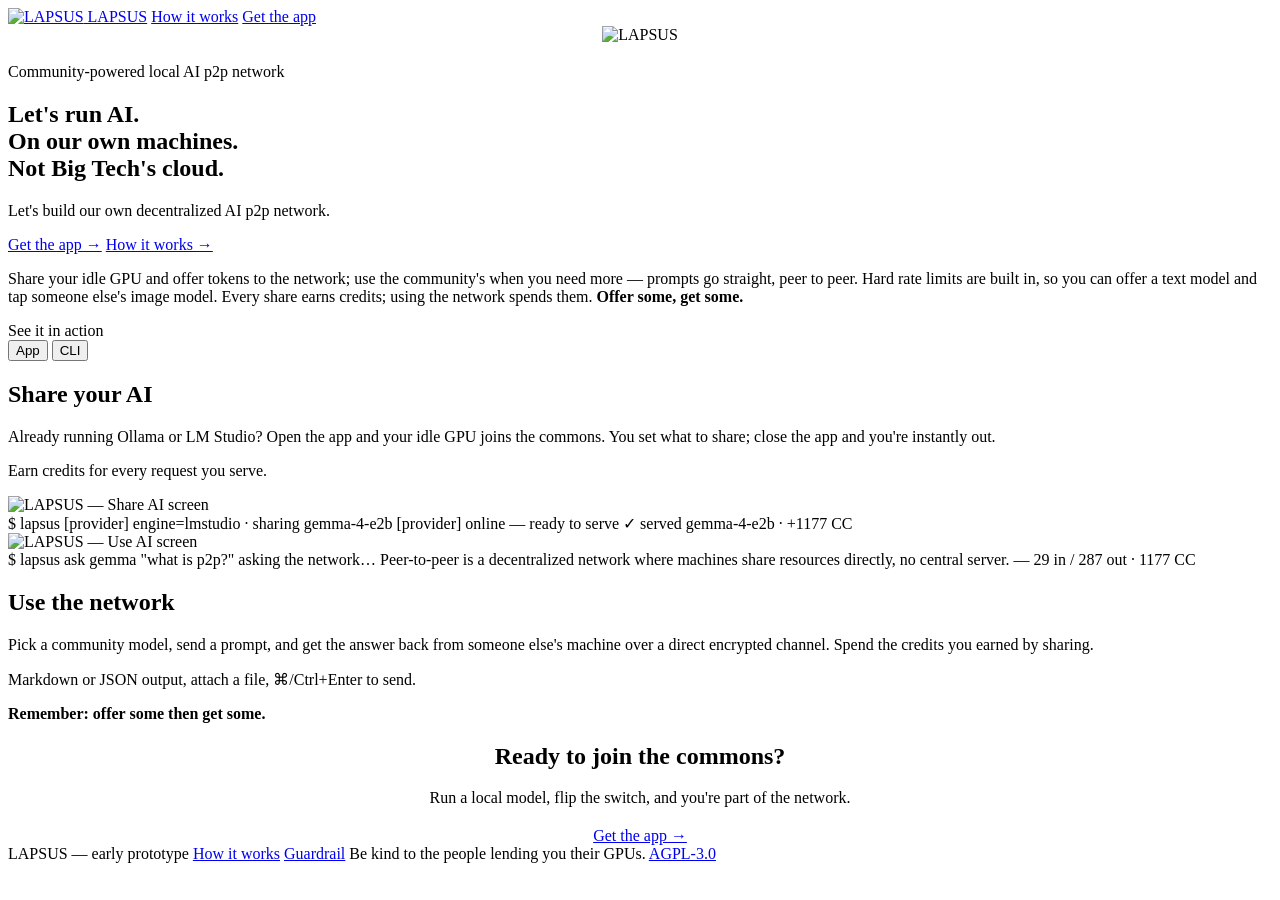
==== web/index.html @ 3c541bc5 "LAPSUS coordinator — the thin server for the p2p network Discovery, WebRTC signaling relay, and a Co" ====
<!DOCTYPE html>
<html lang="en">
<head>
  <meta charset="utf-8" />
  <meta name="viewport" content="width=device-width, initial-scale=1" />
  <title>LAPSUS — community-powered local AI</title>
  <meta name="description" content="A peer-to-peer network for local AI. Share your idle GPU, use the community's — directly, peer to peer. No Big Tech in the middle." />
  <link rel="icon" href="/assets/lapsus.png" />
  <link rel="stylesheet" href="/styles.css" />
</head>
<body>
  <div class="wrap">
    <nav class="nav">
      <a href="/" class="brand"><img src="/assets/lapsus.png" alt="LAPSUS" /> LAPSUS</a>
      <a href="/how" class="lnk">How it works</a>
      <span class="spacer"></span>
      <a href="/get" class="btn btn-primary">Get the app</a>
    </nav>

    <section class="hero">
      <div style="text-align:center;margin-bottom:1.2rem">
        <img src="/assets/lapsus.png" alt="LAPSUS" style="height:96px;width:96px" />
      </div>
      <div class="eyebrow">Community-powered local AI p2p network</div>
      <h1 class="motto">Let's run AI.<br />On our own machines.<br />Not Big Tech's cloud.</h1>
      <p class="lede">Let's build our own decentralized AI p2p network.</p>
      <div class="cta">
        <a href="/get" class="btn btn-primary">Get the app →</a>
        <a href="/how" class="btn btn-secondary">How it works →</a>
      </div>
    </section>

    <div class="intro-lede">
      <p>
        Share your idle GPU and offer tokens to the network; use the community's when you need
        more — prompts go straight, peer to peer. Hard rate limits are built in, so you can offer
        a text model and tap someone else's image model. Every share earns credits; using the
        network spends them. <strong>Offer some, get some.</strong>
      </p>
    </div>

    <div class="howhead">
      <span class="eyebrow">See it in action</span>
      <div class="pills">
        <button class="pill on" data-pill="app" onclick="setDemo('app')">App</button>
        <button class="pill" data-pill="cli" onclick="setDemo('cli')">CLI</button>
      </div>
    </div>

    <section class="section">
      <div>
        <h2>Share your AI</h2>
        <p>
          Already running Ollama or LM Studio? Open the app and your idle GPU joins the commons.
          You set what to share; close the app and you're instantly out.
        </p>
        <p class="muted">Earn credits for every request you serve.</p>
      </div>
      <div data-demo="app" class="show term shotframe">
        <div class="bar"><i></i><i></i><i></i></div>
        <img src="/assets/shot-share.png" class="shot" alt="LAPSUS — Share AI screen" />
      </div>
      <div data-demo="cli" class="term">
        <div class="bar"><i></i><i></i><i></i></div>
        <div class="body"><span class="you">$ lapsus</span>
    <span class="dim">[provider]</span> engine=lmstudio · sharing gemma-4-e2b
    <span class="dim">[provider]</span> online — ready to serve
    <span class="ok">✓ served gemma-4-e2b · +1177 CC</span></div>
      </div>
    </section>

    <section class="section">
      <div data-demo="app" class="show term shotframe">
        <div class="bar"><i></i><i></i><i></i></div>
        <img src="/assets/shot-use.png" class="shot" alt="LAPSUS — Use AI screen" />
      </div>
      <div data-demo="cli" class="term">
        <div class="bar"><i></i><i></i><i></i></div>
        <div class="body"><span class="you">$ lapsus ask gemma "what is p2p?"</span>
    <span class="dim">asking the network…</span>
    Peer-to-peer is a decentralized network where
    machines share resources directly, no central server.
    <span class="dim">― 29 in / 287 out · 1177 CC</span></div>
      </div>
      <div>
        <h2>Use the network</h2>
        <p>
          Pick a community model, send a prompt, and get the answer back from someone else's machine
          over a direct encrypted channel. Spend the credits you earned by sharing.
        </p>
        <p class="muted">Markdown or JSON output, attach a file, ⌘/Ctrl+Enter to send.</p>
        <p style="margin-top:.6rem"><strong>Remember: offer some then get some.</strong></p>
      </div>
    </section>

    <div class="block" style="text-align:center">
      <h2 class="block-title">Ready to join the commons?</h2>
      <p class="block-lede" style="margin-bottom:1.2rem">Run a local model, flip the switch, and you're part of the network.</p>
      <div class="cta"><a href="/get" class="btn btn-primary">Get the app →</a></div>
    </div>

    <footer class="footer">
      <span>LAPSUS — early prototype</span>
      <span class="spacer"></span>
      <a href="/how">How it works</a>
      <a href="/guardrail">Guardrail</a>
      <span class="muted">Be kind to the people lending you their GPUs.</span>
      <a href="https://github.com/pythononwheels/lapsus-app/blob/main/LICENSE" target="_blank" rel="noopener">AGPL-3.0</a>
    </footer>
  </div>

  <script>
    function setDemo(which){
      document.querySelectorAll('[data-pill]').forEach(b => b.classList.toggle('on', b.dataset.pill === which));
      document.querySelectorAll('[data-demo]').forEach(d => d.classList.toggle('show', d.dataset.demo === which));
    }
  </script>
</body>
</html>
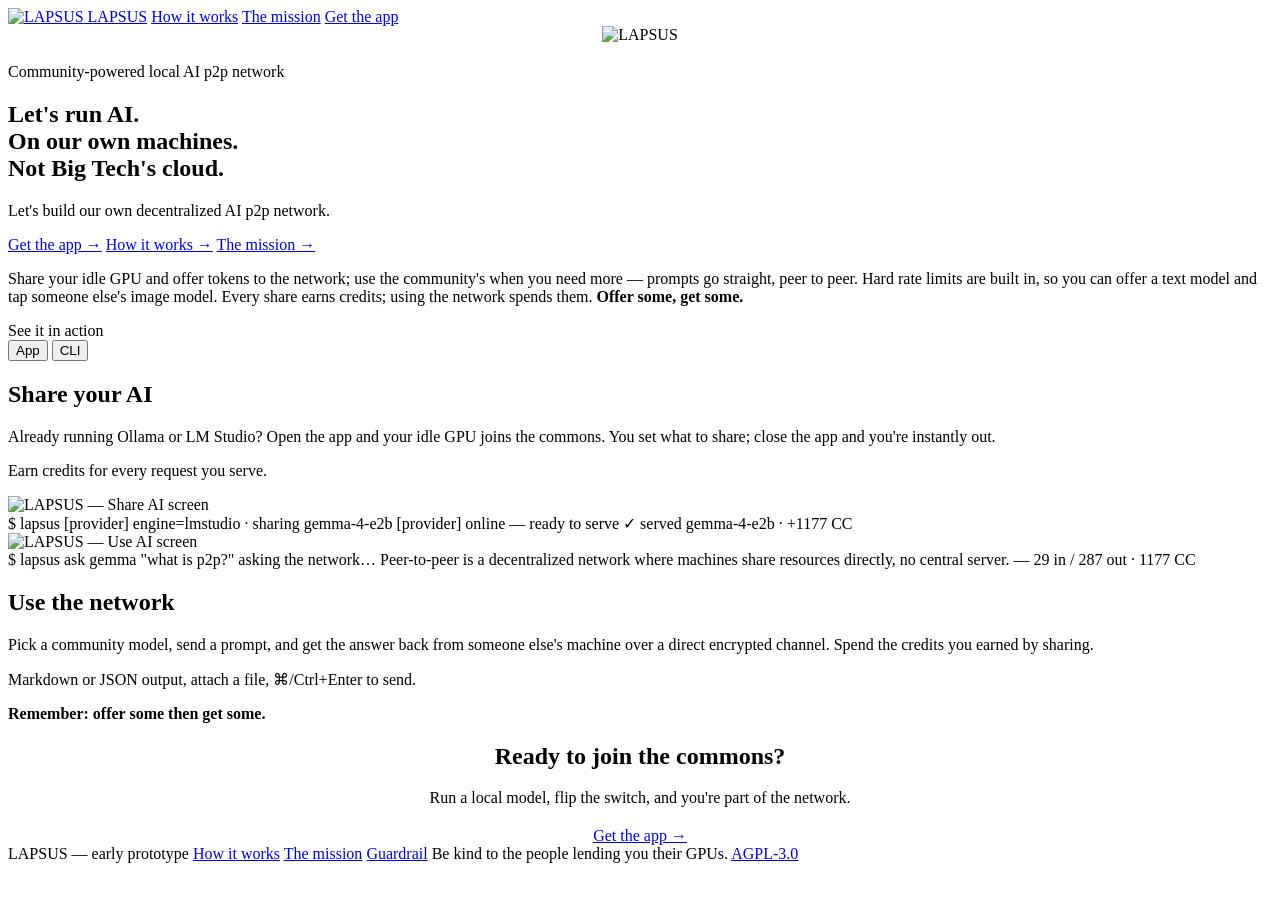
==== commit 830853e0: "Sync coordinator from monorepo @ 705263f" ====
--- a/web/index.html
+++ b/web/index.html
@@ -13,6 +13,7 @@
     <nav class="nav">
       <a href="/" class="brand"><img src="/assets/lapsus.png" alt="LAPSUS" /> LAPSUS</a>
       <a href="/how" class="lnk">How it works</a>
+      <a href="/mission" class="lnk">The mission</a>
       <span class="spacer"></span>
       <a href="/get" class="btn btn-primary">Get the app</a>
     </nav>
@@ -27,6 +28,7 @@
       <div class="cta">
         <a href="/get" class="btn btn-primary">Get the app →</a>
         <a href="/how" class="btn btn-secondary">How it works →</a>
+        <a href="/mission" class="btn btn-secondary">The mission →</a>
       </div>
     </section>
 
@@ -103,6 +105,7 @@
       <span>LAPSUS — early prototype</span>
       <span class="spacer"></span>
       <a href="/how">How it works</a>
+      <a href="/mission">The mission</a>
       <a href="/guardrail">Guardrail</a>
       <span class="muted">Be kind to the people lending you their GPUs.</span>
       <a href="https://github.com/pythononwheels/lapsus-app/blob/main/LICENSE" target="_blank" rel="noopener">AGPL-3.0</a>
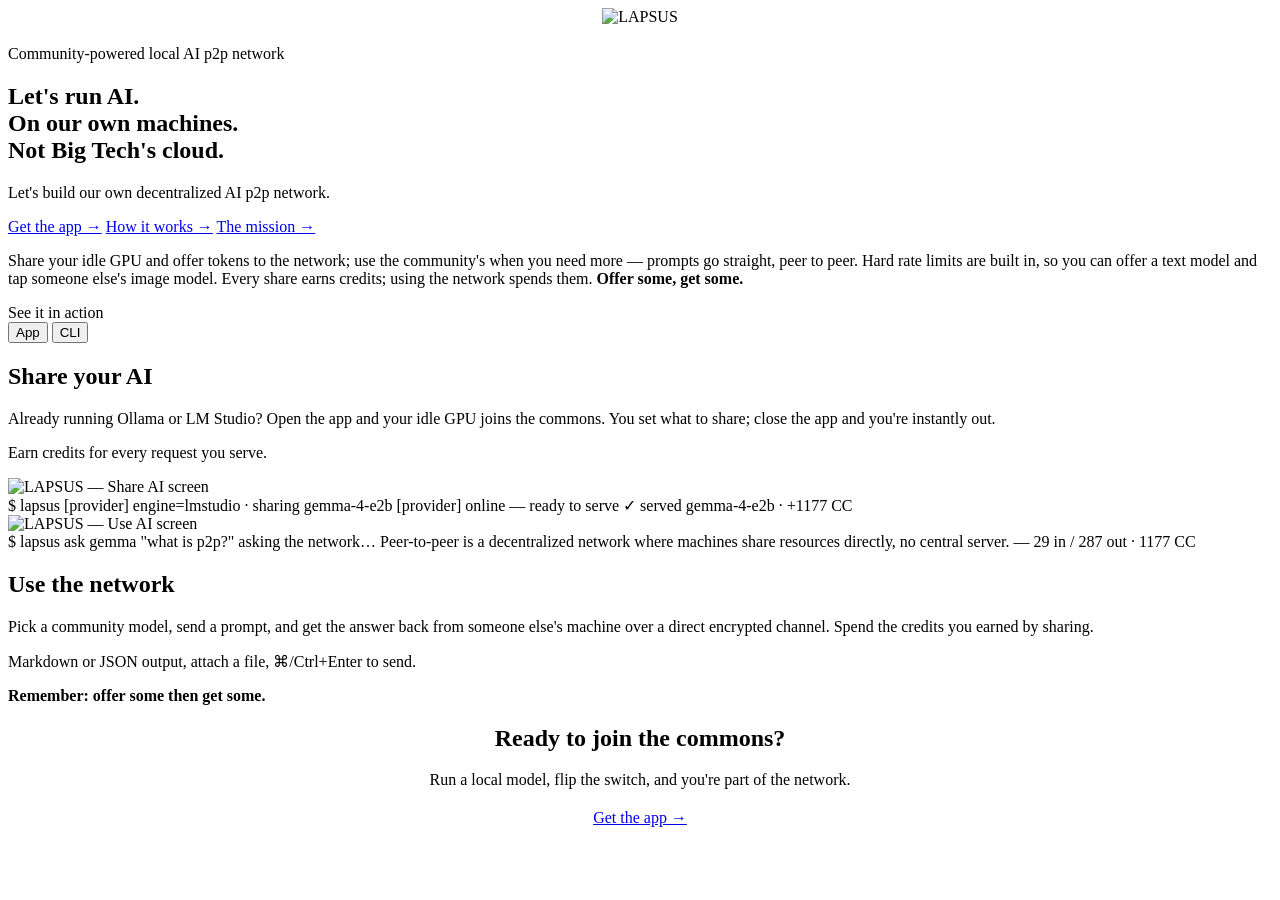
==== commit 17d22ffe: "Sync coordinator from monorepo @ 274e8b9" ====
--- a/web/index.html
+++ b/web/index.html
@@ -10,13 +10,7 @@
 </head>
 <body>
   <div class="wrap">
-    <nav class="nav">
-      <a href="/" class="brand"><img src="/assets/lapsus.png" alt="LAPSUS" /> LAPSUS</a>
-      <a href="/how" class="lnk">How it works</a>
-      <a href="/mission" class="lnk">The mission</a>
-      <span class="spacer"></span>
-      <a href="/get" class="btn btn-primary">Get the app</a>
-    </nav>
+    <div id="site-header"></div>
 
     <section class="hero">
       <div style="text-align:center;margin-bottom:1.2rem">
@@ -101,17 +95,10 @@
       <div class="cta"><a href="/get" class="btn btn-primary">Get the app →</a></div>
     </div>
 
-    <footer class="footer">
-      <span>LAPSUS — early prototype</span>
-      <span class="spacer"></span>
-      <a href="/how">How it works</a>
-      <a href="/mission">The mission</a>
-      <a href="/guardrail">Guardrail</a>
-      <span class="muted">Be kind to the people lending you their GPUs.</span>
-      <a href="https://github.com/pythononwheels/lapsus-app/blob/main/LICENSE" target="_blank" rel="noopener">AGPL-3.0</a>
-    </footer>
+    <div id="site-footer"></div>
   </div>
 
+  <script src="/site.js"></script>
   <script>
     function setDemo(which){
       document.querySelectorAll('[data-pill]').forEach(b => b.classList.toggle('on', b.dataset.pill === which));
